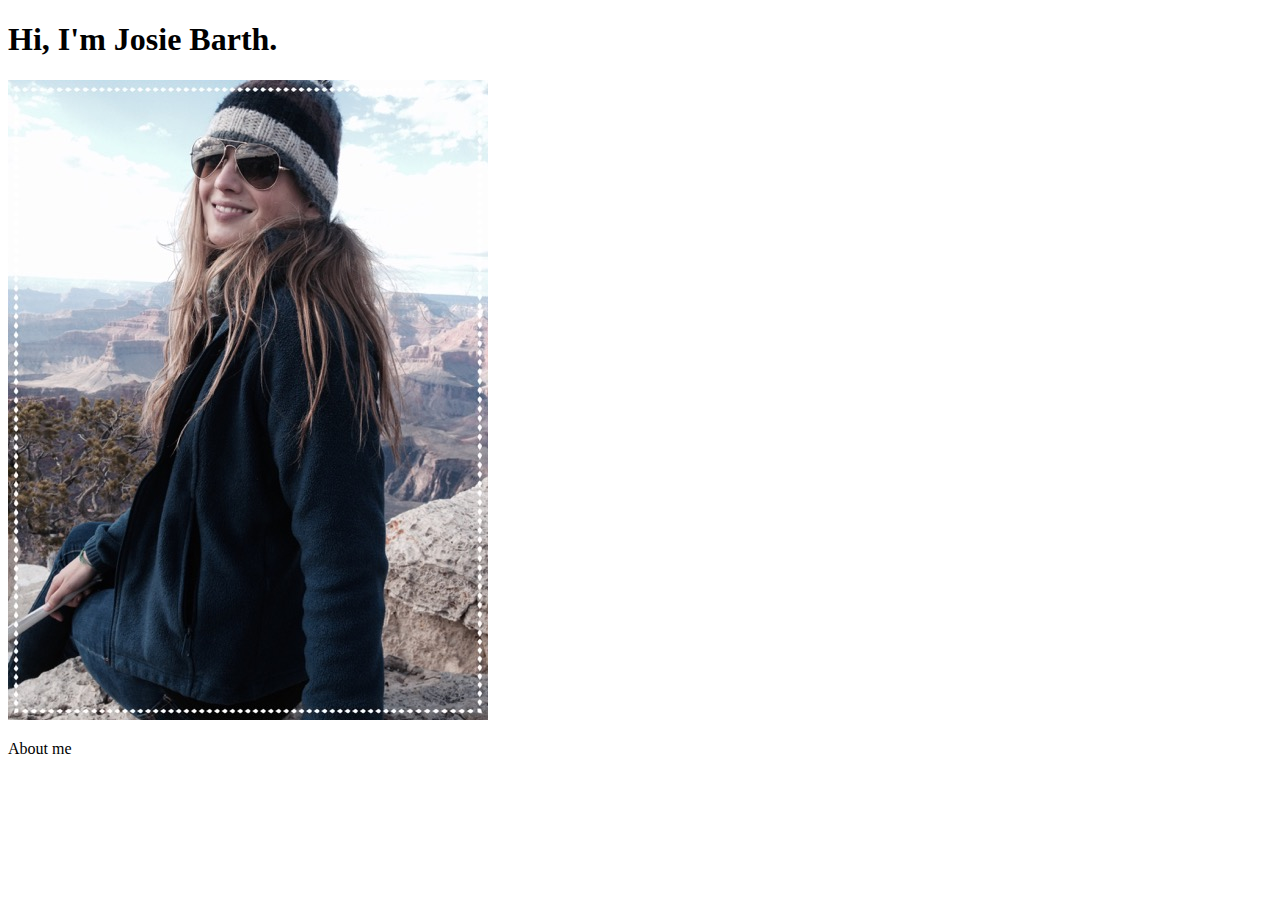
==== index.html @ 386a670b "created homepage" ====
<!doctype html>

<html>

<head>
    <title>Josie's Homepage</title>
    <meta charset="utf-8" />
    <meta name="author" content="Josie Barth">
    <meta name="description" content="Josie Barth's personal website.">
    <meta name="keywords" content="josie barth, josephine barth,
          programming, computer science, compsci, website">
    <meta name="language" content="English">
</head>

<body>
    <h1>Hi, I'm Josie Barth.</h1>
    <p><img src="josie_GrandCanyon.jpg" alt="Josie's Face" /></p>
    <p>About me</p>
</body>

</html>
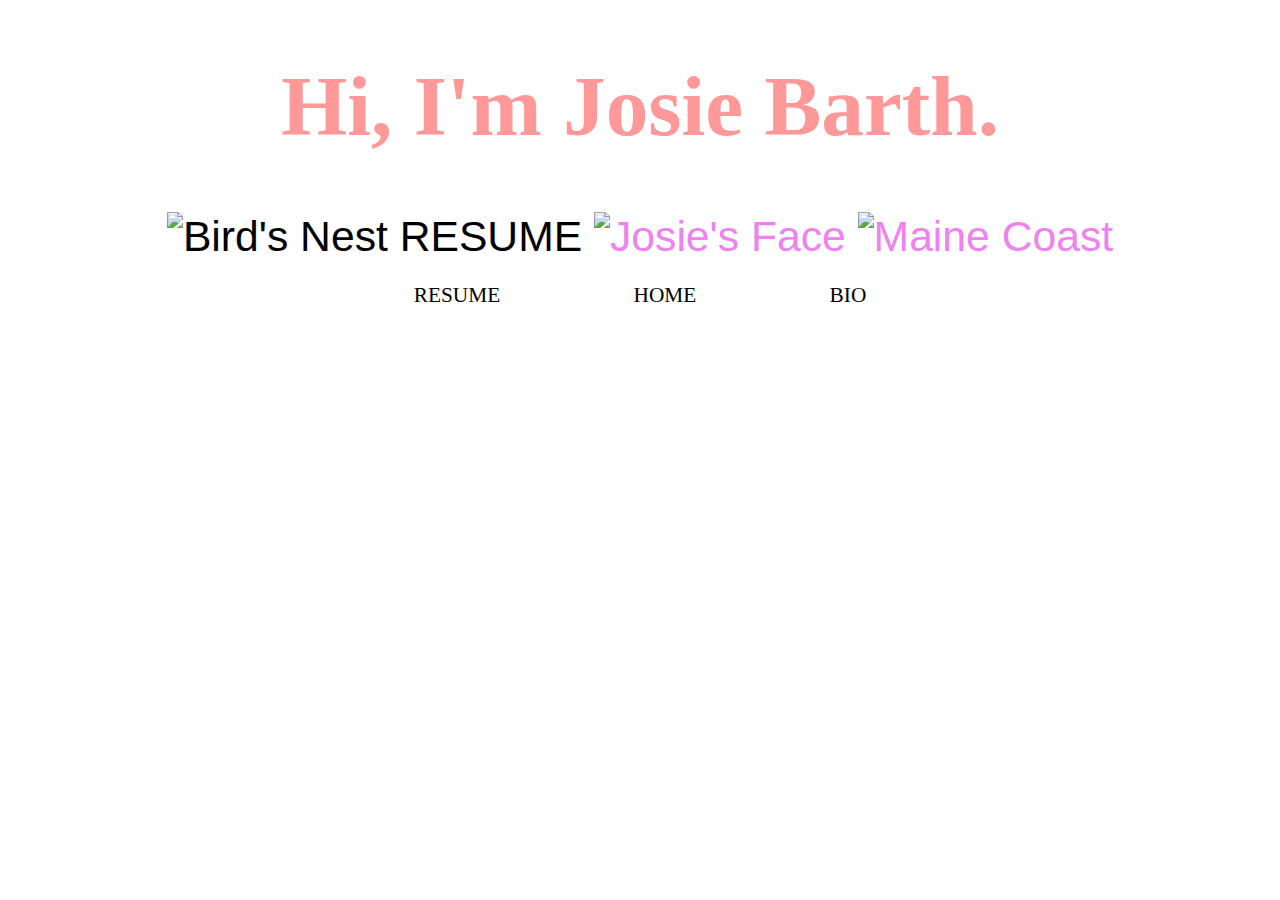
==== commit 4a7223f5: "added more pictures" ====
--- a/index.html
+++ b/index.html
@@ -10,12 +10,57 @@
     <meta name="keywords" content="josie barth, josephine barth,
           programming, computer science, compsci, website">
     <meta name="language" content="English">
+    <link rel="stylesheet" href="index.css">
 </head>
 
 <body>
-    <h1>Hi, I'm Josie Barth.</h1>
-    <p><img src="josie_GrandCanyon.jpg" alt="Josie's Face" /></p>
-    <p>About me</p>
+
+    <div id="title">
+            <h1> Hi, I'm Josie Barth. </h1>
+
+            <a href="https://www.youtube.com/watch?v=dQw4w9WgXcQ">
+                <img src="ArizonaSq.jpg" class="attributes" alt="Bird's Nest">
+                RESUME
+            </a>
+
+            <img src="josie_GrandCanyonSq.jpg" class="attributes" alt="Josie's Face" />
+
+            <img src="MaineSq.jpg" class="attributes" alt="Maine Coast" />
+    </div>
+
+    <p>
+        <a href="https://www.youtube.com/watch?v=dQw4w9WgXcQ">
+                RESUME</a>
+        &nbsp;
+        &nbsp;
+        &nbsp;
+        &nbsp;
+        &nbsp;
+        &nbsp;
+        &nbsp;
+        &nbsp;
+        &nbsp;
+        &nbsp;
+        &nbsp;
+        &nbsp;
+       <a href="index.html"> HOME </a>
+        &nbsp;
+        &nbsp;
+        &nbsp;
+        &nbsp;
+        &nbsp;
+        &nbsp;
+        &nbsp;
+        &nbsp;
+        &nbsp;
+        &nbsp;
+        &nbsp;
+        &nbsp;
+       <a href="https://www.youtube.com/watch?v=dQw4w9WgXcQ">
+                BIO</a>
+    </p>
+
+
 </body>
 
 </html>--- a/index.css
+++ b/index.css
@@ -0,0 +1,77 @@
+/* stylesheet for Josie's Personal Webpage */
+/* index.css is for the homepage */
+
+
+
+#title {
+    position: relative;
+    text-align: center;
+}
+
+h1 {
+    font-family: Geomanist;
+    position: relative; 
+    color: #ff9999;
+}
+
+body {
+    font-family: Helvetica;
+    font-size: 32pt;
+    background-color: white;
+    color: violet;
+    text-align: center;
+}
+
+
+h1 {
+    font-family: Geomanist;
+    position: relative; 
+    color: #ff9999;
+}
+
+img.attributes {
+    width: 250px;
+    height: 250px;
+}
+
+h2 {
+    font-family: Geomanist;
+    position: relative; 
+    /*position: absolute; 
+    top: 200px; 
+    left: 0; 
+    width: 100%;
+    font-size: 16pt;*/
+    /*top: 50px;
+    left: 0; 
+    width: 100%; */
+    color: black;
+    font-size: 16pt;
+    display: inline-block;
+}
+
+a {
+    text-decoration: none;
+    color: black;
+}
+
+p {
+    font-size: 16pt;
+    text-align: center;
+    font-family: Geomanist;
+}
+
+.module {
+  background: 
+    linear-gradient(
+      rgba(0, 0, 0, 0.6),
+      rgba(0, 0, 0, 0.6)
+    ),
+    url(https://s3-us-west-2.amazonaws.com/s.cdpn.io/3/skyscrapers.jpg);
+  background-size: cover;
+  width: 300px;
+  height: 200px;
+  margin: 10px 0 0 10px;
+  position: relative;
+  float: left;
+}
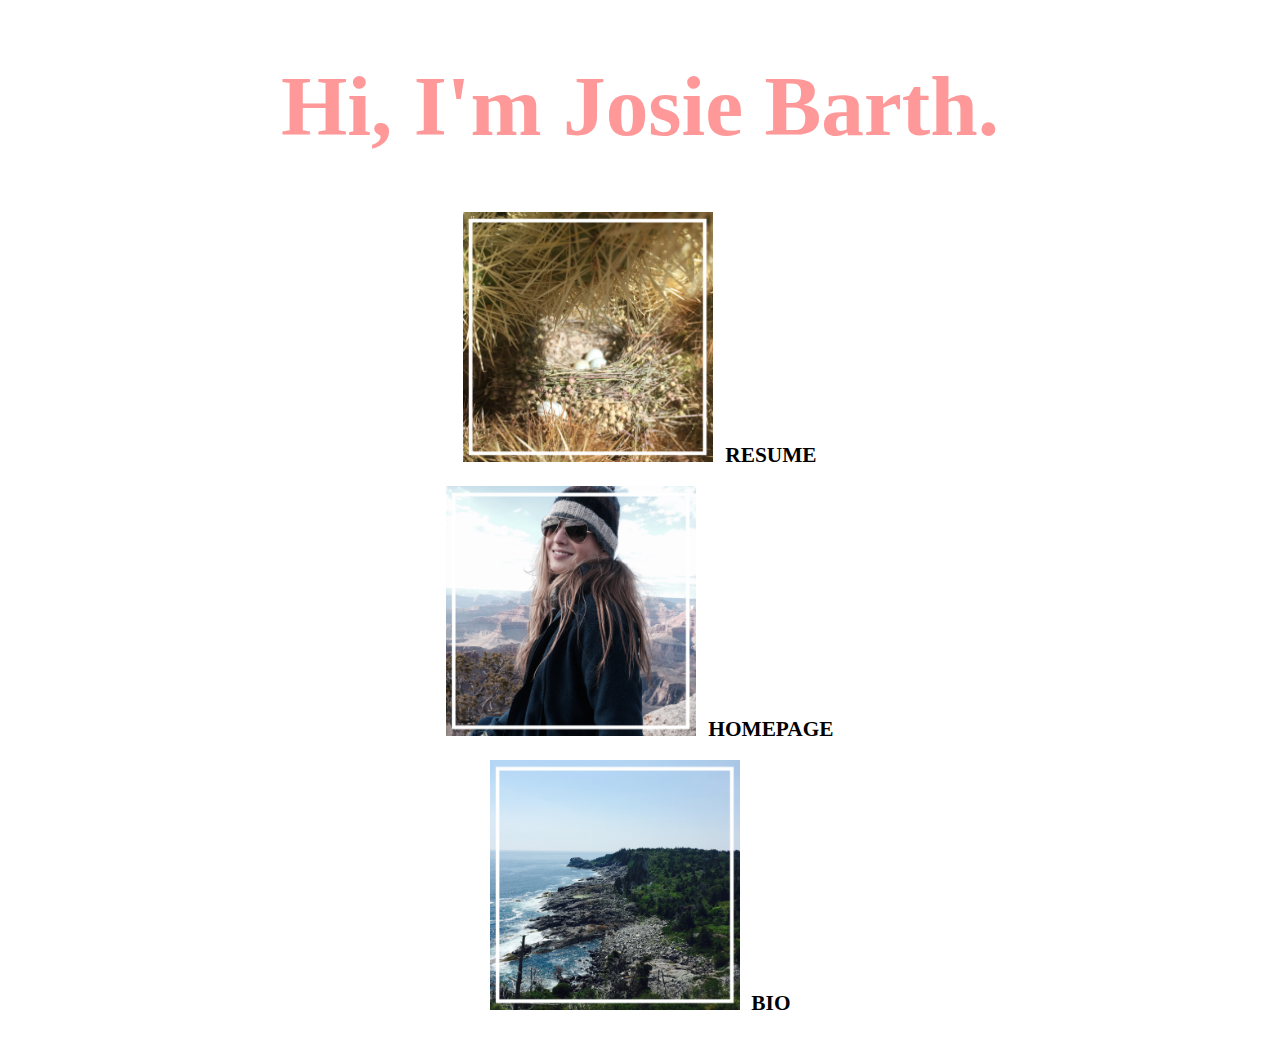
==== commit 2763399b: "created image/text containers" ====
--- a/index.html
+++ b/index.html
@@ -15,51 +15,32 @@
 
 <body>
 
-    <div id="title">
-            <h1> Hi, I'm Josie Barth. </h1>
+    <h1> Hi, I'm Josie Barth. </h1>
 
+    <p>
+
+        <div class="container">
             <a href="https://www.youtube.com/watch?v=dQw4w9WgXcQ">
                 <img src="ArizonaSq.jpg" class="attributes" alt="Bird's Nest">
-                RESUME
+                <h2 class="text-caption">RESUME</h2>
             </a>
+        </div>
 
-            <img src="josie_GrandCanyonSq.jpg" class="attributes" alt="Josie's Face" />
+        <div class="container">
+            <a href="https://www.youtube.com/watch?v=dQw4w9WgXcQ">
+                <img src="josie_GrandCanyonSq.jpg" class="attributes" alt="Josie's Face" />
+                <h2 class="text-caption">HOMEPAGE</h2>
+            </a>
+        </div>
 
-            <img src="MaineSq.jpg" class="attributes" alt="Maine Coast" />
-    </div>
+        <div class="container">
+            <a href="https://www.youtube.com/watch?v=dQw4w9WgXcQ">
+                <img src="MaineSq.jpg" class="attributes" alt="Maine Coast" />
+                <h2 class="text-caption">BIO</h2>
+            </a>
+        </div>
 
-    <p>
-        <a href="https://www.youtube.com/watch?v=dQw4w9WgXcQ">
-                RESUME</a>
-        &nbsp;
-        &nbsp;
-        &nbsp;
-        &nbsp;
-        &nbsp;
-        &nbsp;
-        &nbsp;
-        &nbsp;
-        &nbsp;
-        &nbsp;
-        &nbsp;
-        &nbsp;
-       <a href="index.html"> HOME </a>
-        &nbsp;
-        &nbsp;
-        &nbsp;
-        &nbsp;
-        &nbsp;
-        &nbsp;
-        &nbsp;
-        &nbsp;
-        &nbsp;
-        &nbsp;
-        &nbsp;
-        &nbsp;
-       <a href="https://www.youtube.com/watch?v=dQw4w9WgXcQ">
-                BIO</a>
     </p>
-
 
 </body>
 
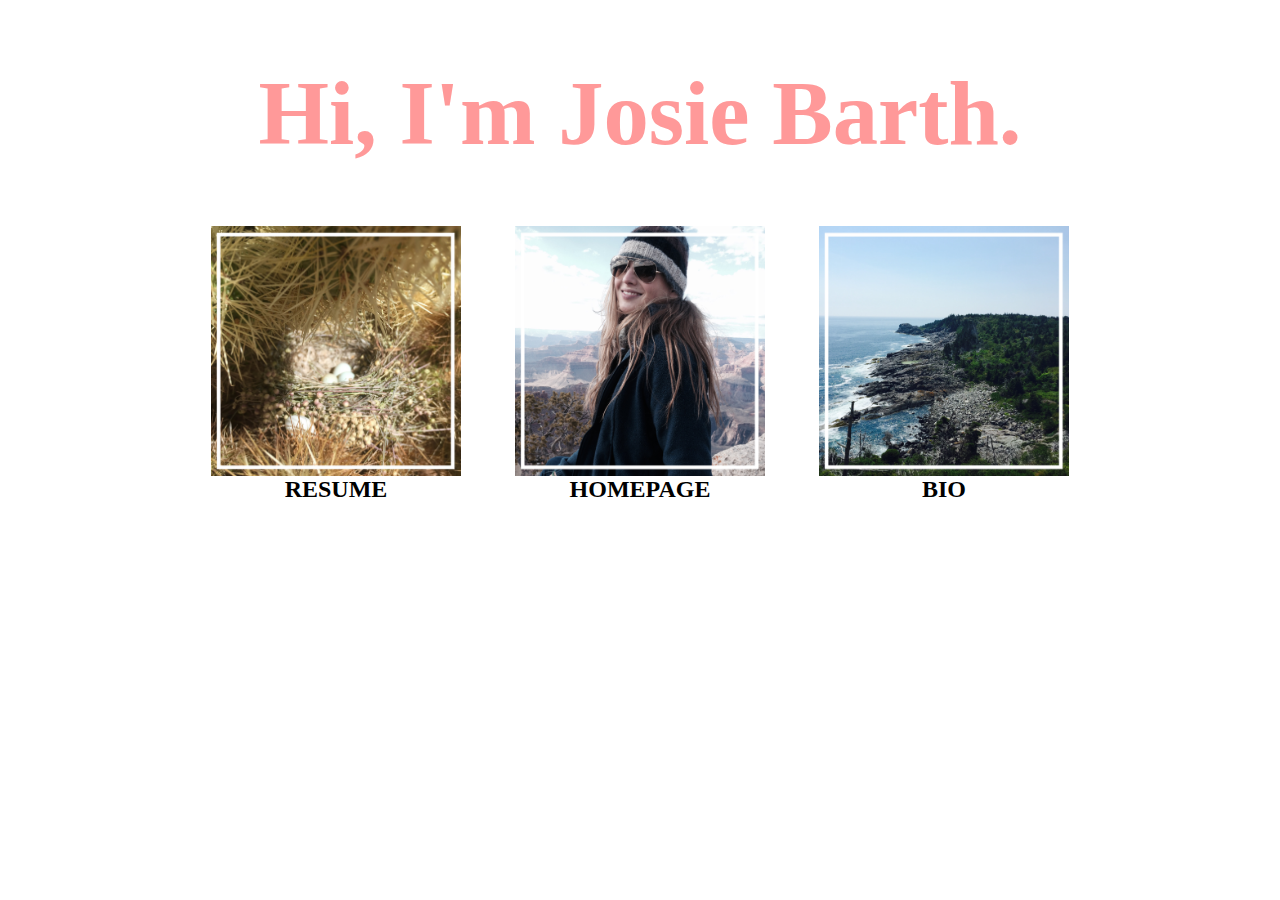
==== commit 8cc626b2: "fixed homepage link" ====
--- a/index.html
+++ b/index.html
@@ -27,7 +27,7 @@
         </div>
 
         <div class="container">
-            <a href="https://www.youtube.com/watch?v=dQw4w9WgXcQ">
+            <a href="https://jbarth04.github.io/">
                 <img src="josie_GrandCanyonSq.jpg" class="attributes" alt="Josie's Face" />
                 <h2 class="text-caption">HOMEPAGE</h2>
             </a>
--- a/index.css
+++ b/index.css
@@ -2,52 +2,22 @@
 /* index.css is for the homepage */
 
 
-
-#title {
+body {
+    font-family: Geomanist;
+    background-color: white;
     position: relative;
     text-align: center;
 }
 
 h1 {
-    font-family: Geomanist;
-    position: relative; 
     color: #ff9999;
+    font-size: 68pt;
 }
 
-body {
-    font-family: Helvetica;
-    font-size: 32pt;
-    background-color: white;
-    color: violet;
-    text-align: center;
-}
-
-
-h1 {
-    font-family: Geomanist;
-    position: relative; 
-    color: #ff9999;
-}
 
 img.attributes {
     width: 250px;
     height: 250px;
-}
-
-h2 {
-    font-family: Geomanist;
-    position: relative; 
-    /*position: absolute; 
-    top: 200px; 
-    left: 0; 
-    width: 100%;
-    font-size: 16pt;*/
-    /*top: 50px;
-    left: 0; 
-    width: 100%; */
-    color: black;
-    font-size: 16pt;
-    display: inline-block;
 }
 
 a {
@@ -55,23 +25,25 @@
     color: black;
 }
 
-p {
-    font-size: 16pt;
-    text-align: center;
-    font-family: Geomanist;
+.container {
+  height: 300px;
+  width: 300px;
+  position: relative;
+  display: inline-block;
 }
 
-.module {
-  background: 
-    linear-gradient(
-      rgba(0, 0, 0, 0.6),
-      rgba(0, 0, 0, 0.6)
-    ),
-    url(https://s3-us-west-2.amazonaws.com/s.cdpn.io/3/skyscrapers.jpg);
-  background-size: cover;
-  width: 300px;
-  height: 200px;
-  margin: 10px 0 0 10px;
-  position: relative;
-  float: left;
+.text-caption{ 
+  color: black;
+  font-size: 24px;
+  position: absolute; 
+  width: 100%;
+  height: 0%;
+  margin: auto;
+  top: 200px;
+  left: 0;
+  bottom: 0;
+  right: 0;
 }
+
+
+
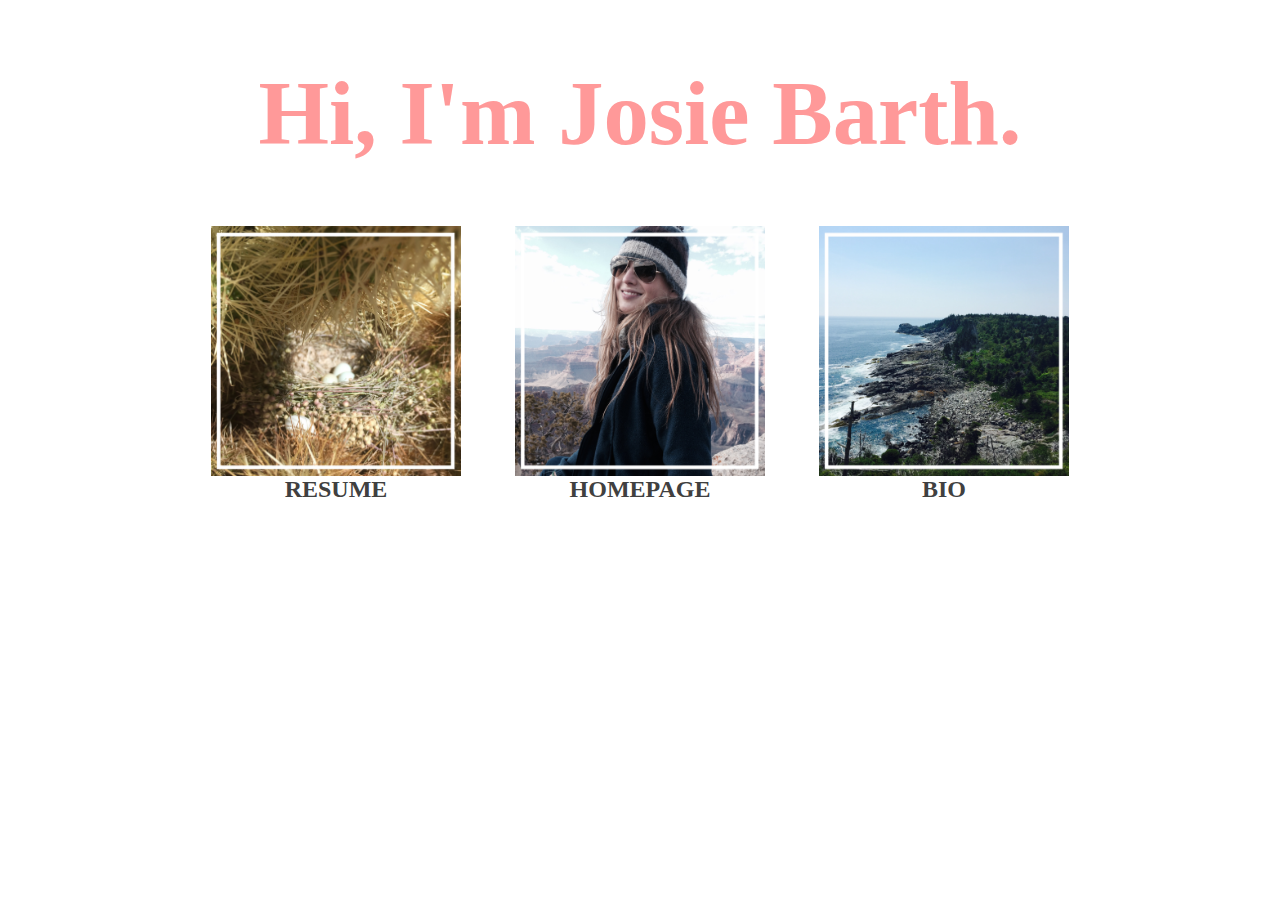
==== commit df4112d9: "changed a few tags and rules, minor changes" ====
--- a/index.html
+++ b/index.html
@@ -1,9 +1,9 @@
-<!doctype html>
+<!DOCTYPE html>
 
 <html>
 
 <head>
-    <title>Josie's Homepage</title>
+    <title>Josie Barth's Homepage</title>
     <meta charset="utf-8" />
     <meta name="author" content="Josie Barth">
     <meta name="description" content="Josie Barth's personal website.">
@@ -17,30 +17,29 @@
 
     <h1> Hi, I'm Josie Barth. </h1>
 
-    <p>
+    <!--RESUME-->
+    <div class="container">
+        <a href="resume.html">
+            <img src="ArizonaSq.jpg" class="attributes" alt="Bird's Nest">
+            <h2 class="text-caption">RESUME</h2>
+        </a>
+    </div>
 
-        <div class="container">
-            <a href="https://www.youtube.com/watch?v=dQw4w9WgXcQ">
-                <img src="ArizonaSq.jpg" class="attributes" alt="Bird's Nest">
-                <h2 class="text-caption">RESUME</h2>
-            </a>
-        </div>
+    <!--HOMEPAGE-->
+    <div class="container">
+        <a href="https://jbarth04.github.io/">
+            <img src="josie_GrandCanyonSq.jpg" class="attributes" alt="Josie's Face" />
+            <h2 class="text-caption">HOMEPAGE</h2>
+        </a>
+    </div>
 
-        <div class="container">
-            <a href="https://jbarth04.github.io/">
-                <img src="josie_GrandCanyonSq.jpg" class="attributes" alt="Josie's Face" />
-                <h2 class="text-caption">HOMEPAGE</h2>
-            </a>
-        </div>
-
-        <div class="container">
-            <a href="https://www.youtube.com/watch?v=dQw4w9WgXcQ">
-                <img src="MaineSq.jpg" class="attributes" alt="Maine Coast" />
-                <h2 class="text-caption">BIO</h2>
-            </a>
-        </div>
-
-    </p>
+    <!--BIO-->
+    <div class="container">
+        <a href="bio.html">
+            <img src="MaineSq.jpg" class="attributes" alt="Maine Coast" />
+            <h2 class="text-caption">BIO</h2>
+        </a>
+    </div>
 
 </body>
 
--- a/index.css
+++ b/index.css
@@ -3,7 +3,7 @@
 
 
 body {
-    font-family: Geomanist;
+    font-family: "Palatino Linotype", "Book Antiqua", Palatino, serif;
     background-color: white;
     position: relative;
     text-align: center;
@@ -22,7 +22,6 @@
 
 a {
     text-decoration: none;
-    color: black;
 }
 
 .container {
@@ -33,7 +32,7 @@
 }
 
 .text-caption{ 
-  color: black;
+  color: #404040;
   font-size: 24px;
   position: absolute; 
   width: 100%;
@@ -43,7 +42,4 @@
   left: 0;
   bottom: 0;
   right: 0;
-}
-
-
-
+}